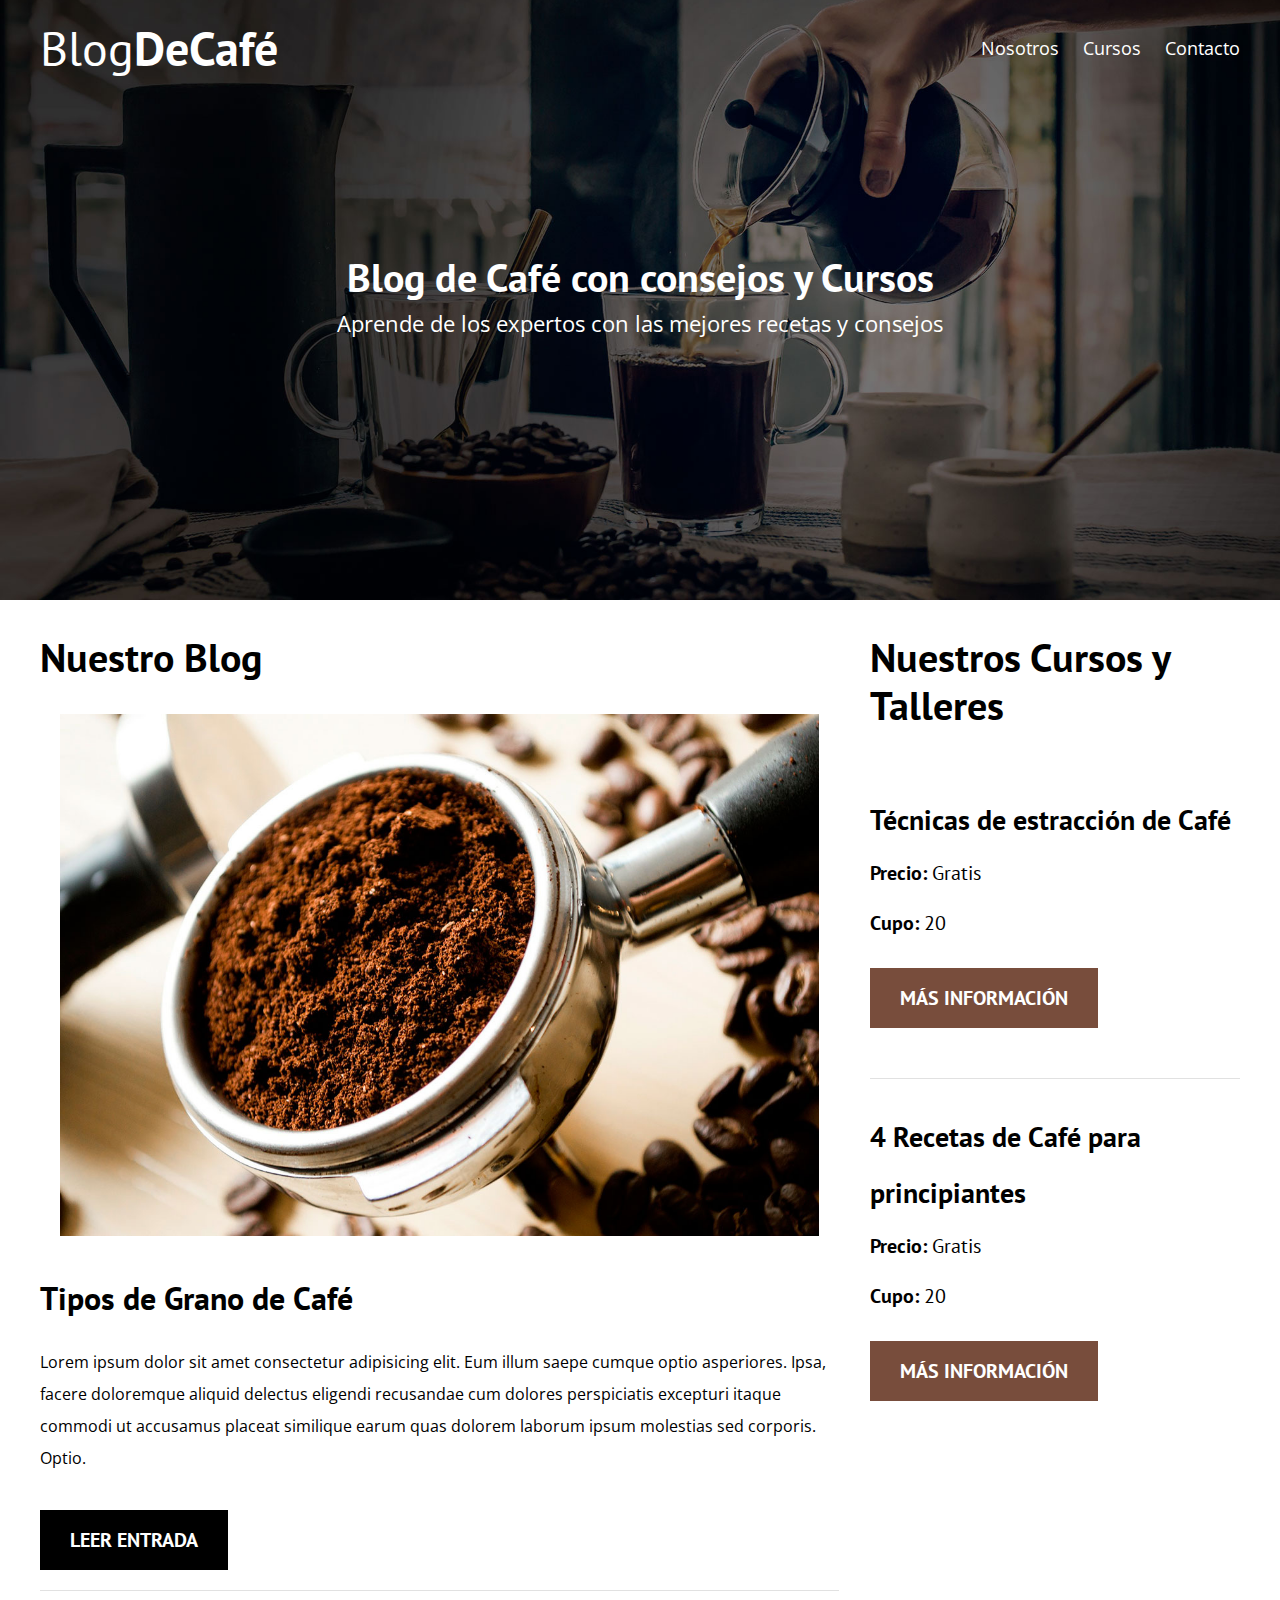
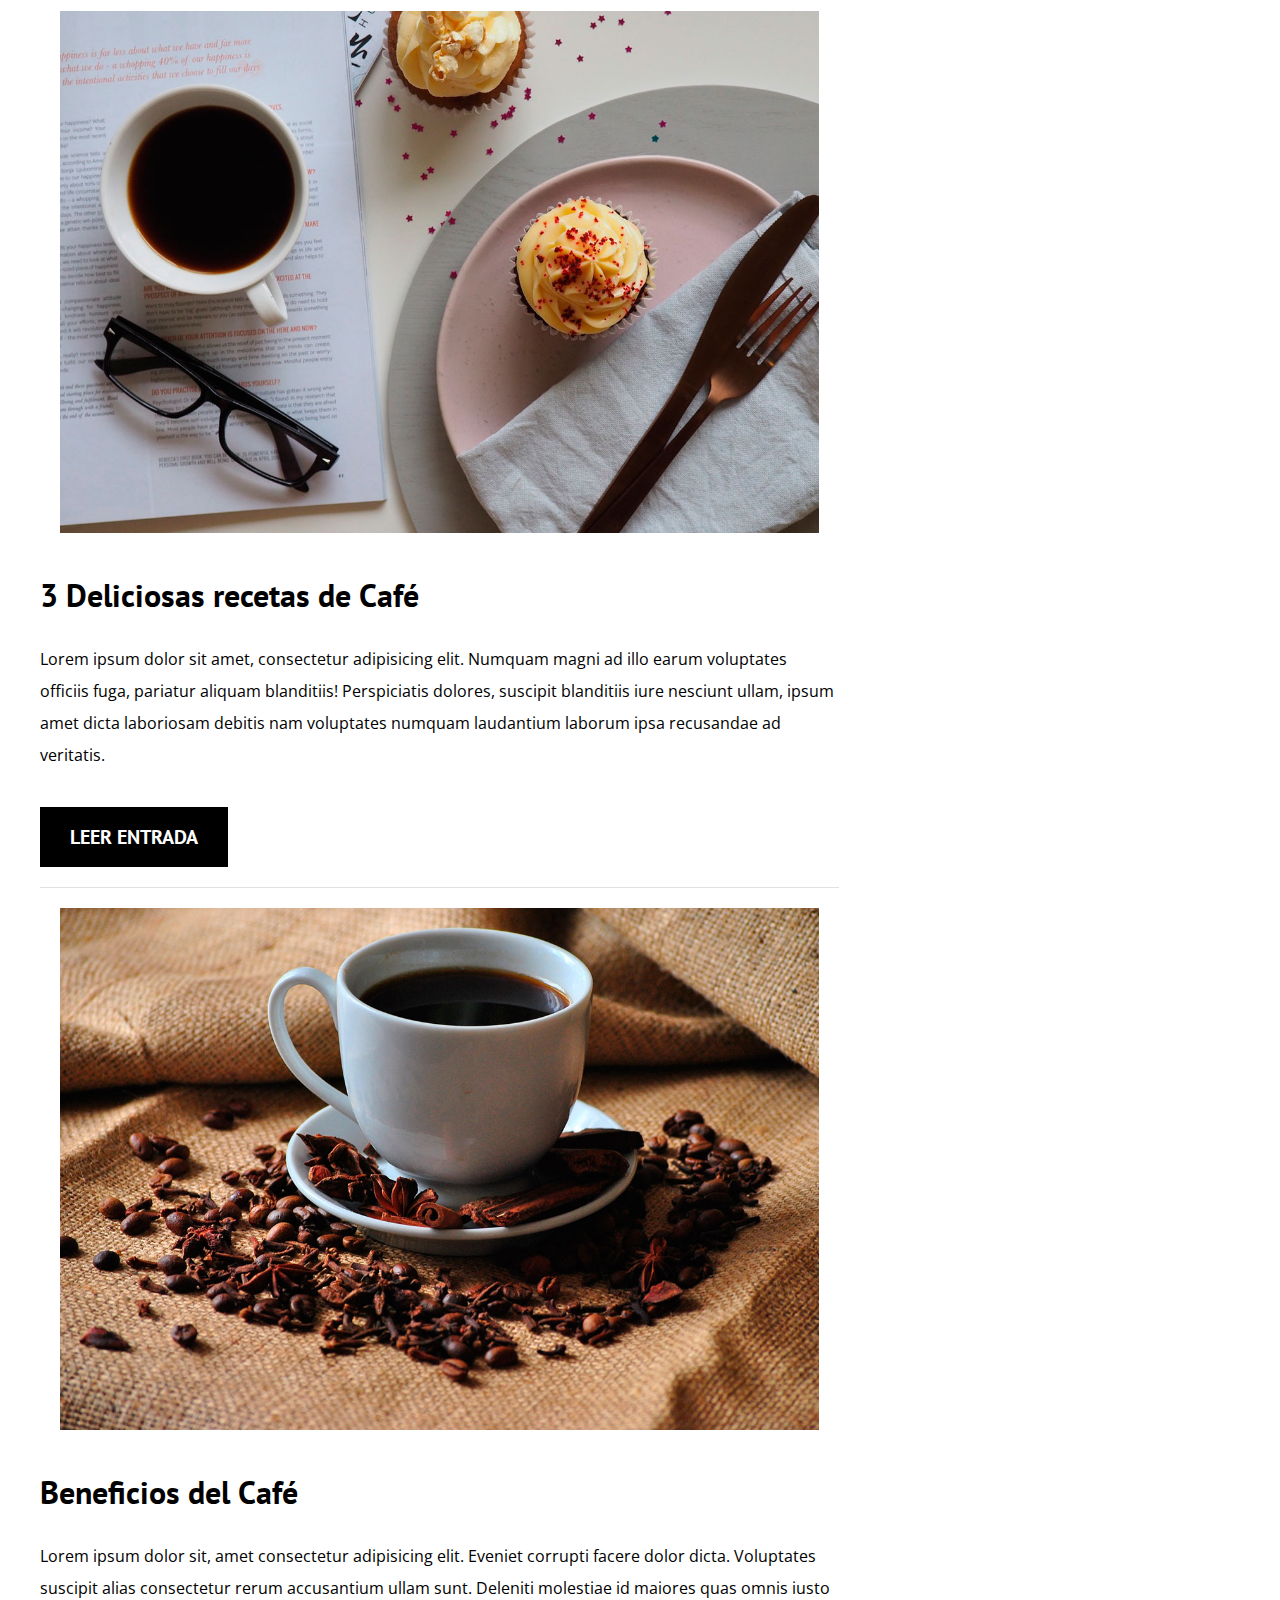
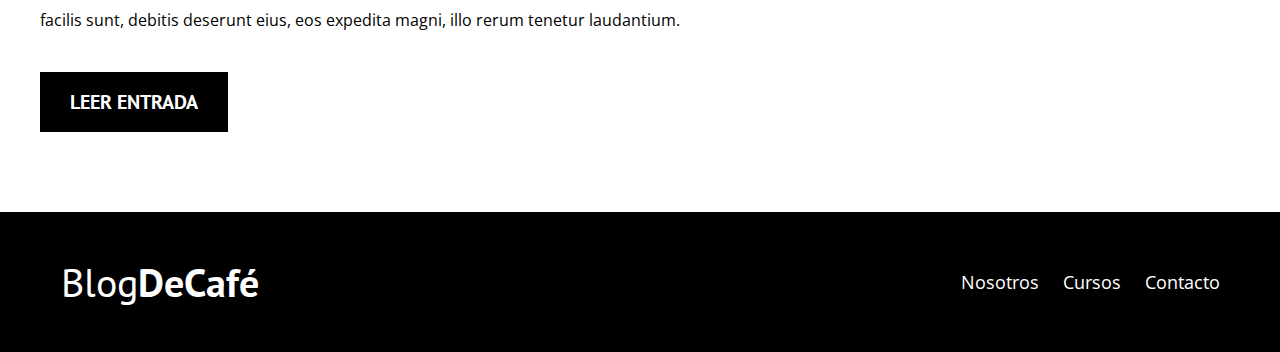
==== index.html @ 25f3b436 "Diseño responsive, Blog Cafe" ====
<!DOCTYPE html>
<html lang="es">

<head>
    <meta charset="UTF-8">
    <meta name="viewport" content="width=device-width, initial-scale=1.0">
    <meta http-equiv="X-UA-Compatible" content="ie=edge">
    <title>Blog de Café</title>
    <link href="https://fonts.googleapis.com/css?family=Open+Sans|PT+Sans:400,700&display=swap" rel="stylesheet">
    <link rel="stylesheet" href="css/normalize.css">
    <link rel="stylesheet" href="css/style.css">

</head>

<body>
    <header class="site-header">
        <div class="contenedor">
            <div class="barra">
                <a href="/">
                    <h1 class="no-margin">Blog<span>DeCafé</span></h1>
                </a>

                <nav class="navegacion">
                    <a href="nosotros.html">Nosotros</a>
                    <a href="cursos.html">Cursos</a>
                    <a href="contacto.html">Contacto</a>
                </nav>
            </div> <!-- Barra -->

            <div class="texto-header">
                <h2 class="no-margin">Blog de Café con consejos y Cursos</h2>
                <p class="no-margin">Aprende de los expertos con las mejores recetas y consejos</p>
            </div>

        </div><!-- Contenedor -->
    </header>

        <div class="contenido-principal contenedor">
            <main class="blog">
                <h2>Nuestro Blog</h2>

                <article class="entrada-blog">
                    <div class="imagen">
                        <img src="img/blog1.jpg" alt="imagen blog">
                    </div>

                    <div class="contenido-blog">
                        <h3 class="no-margin">Tipos de Grano de Café</h3>
                        <p>Lorem ipsum dolor sit amet consectetur adipisicing elit. Eum illum saepe cumque optio asperiores. Ipsa, facere doloremque aliquid delectus eligendi recusandae cum dolores perspiciatis excepturi itaque commodi ut accusamus placeat similique earum quas dolorem laborum ipsum molestias sed corporis. Optio.</p>
                    <a href="entrada.html" class="btn btn-primario">Leer Entrada</a>
                    </div>
                </article>

                <article class="entrada-blog">
                    <div class="imagen">
                        <img src="img/blog2.jpg" alt="imagen blog">
                    </div>
                    
                    <div class="contenido-blog">
                        <h3 class="no-margin">3 Deliciosas recetas de Café</h3>
                        <p>Lorem ipsum dolor sit amet, consectetur adipisicing elit. Numquam magni ad illo earum voluptates officiis fuga, pariatur aliquam blanditiis! Perspiciatis dolores, suscipit blanditiis iure nesciunt ullam, ipsum amet dicta laboriosam debitis nam voluptates numquam laudantium laborum ipsa recusandae ad veritatis.</p>
                        <a href="entrada.html" class="btn btn-primario">Leer Entrada</a>
                    </div>
                </article>

                <article class="entrada-blog">
                    <div class="imagen">
                        <img src="img/blog3.jpg" alt="imagen blog">
                    </div>
                    
                    <div class="contenido-blog">
                        <h3 class="no-margin">Beneficios del Café</h3>
                        <P>Lorem ipsum dolor sit, amet consectetur adipisicing elit. Eveniet corrupti facere dolor dicta. Voluptates suscipit alias consectetur rerum accusantium ullam sunt. Deleniti molestiae id maiores quas omnis iusto facilis sunt, debitis deserunt eius, eos expedita magni, illo rerum tenetur laudantium.</P>
                        <a href="entrada.html" class="btn btn-primario">Leer Entrada</a>
                    </div>
                </article>
            </main>

            <aside class="cursos">
                <h2>Nuestros Cursos y Talleres</h2>

                <ul class="cursos-lista">
                    <li class="curso">
                        <h4 class="no-margin">Técnicas de estracción de Café</h4>
                        <p class="no-margin">Precio: <span>Gratis</span></p>
                        <p class="no-margin">Cupo: <span>20</span></p>
                        <a href="cursos.html" class="btn btn-secundario">Más Información</a>
                    </li>

                    <li class="curso">
                        <h4 class="no-margin">4 Recetas de Café para principiantes</h4>
                        <p class="no-margin">Precio: <span>Gratis</span></p>
                        <p class="no-margin">Cupo: <span>20</span></p>
                        <a href="cursos.html" class="btn btn-secundario">Más Información</a>
                    </li>
                </ul>

            </aside>
        </div>


        <footer class="site-footer">
            <div class="contenedor">
                <div class="barra">
                        <p class="no-margin">Blog<span>DeCafé</span></p>
    
                    <nav class="navegacion">
                        <a href="nosotros.html">Nosotros</a>
                        <a href="cursos.html">Cursos</a>
                        <a href="contacto.html">Contacto</a>
                    </nav>
                </div> <!-- Barra -->
    
            </div>
        </footer>
    
</body>

</html>
---- css/style.css ----
html {
    box-sizing: border-box;
    font-size: 62.5%;
    /*1rem = 10px*/
}

*,
*:before,
*:after {
    box-sizing: inherit;
}

body {
    font-family: 'Open Sans', sans-serif;
    font-size: 1.6rem;
    line-height: 2;
}

/* Globales */

.contenedor {
    width: 95%;
    max-width: 1200px;
    margin: 0 auto;
}

h1,
h2,
h3,
h4 {
    font-family: 'PT Sans', sans-serif;
}

h1 {
    font-size: 4.8rem;
}

h2 {
    font-size: 4rem;
    line-height: 1.2;
}

h3 {
    font-size: 3.2rem;
}

h4 {
    font-size: 2.8rem;
}

img {
    max-width: 100%;
}

.imagen {
    margin: 2rem;
}


/* Utilidades */

.centrar-texto {
    text-align: center;
}

.no-margin {
    margin: 0;
}

.btn {
    display: block;
    text-align: center;
    text-transform: uppercase;
    text-decoration: none;
    font-size: 2rem;
    padding: 1rem 3rem;
    margin: 2rem 0;
    font-family: 'PT Sans', sans-serif;
    font-weight: 700;
    color: #ffffff;
    flex: 0 0 100%;
}

.btn:hover {
    cursor: pointer;
}

@media (min-width: 768px) {
    .btn {
        display: inline-block;
        flex: 0 0 auto;
    }

}

.btn-primario {
    background: #000000;
}

.btn-secundario {
    background-color: #784d3c;
}

/* Grid */
@media (min-width: 768px) {
    .grid {
        display: flex;
        justify-content: space-between;
        flex-wrap: wrap;
    }

    .centrar-columnas {
        justify-content: center;
    }

    .columnas-4 {
        flex: 0 0 calc(33.3% - 1rem);
    }

    .columnas-6 {
        flex: 0 0 calc(50% - 1rem);
    }

    .columnas-8 {
        flex: 0 0 calc(66.6% - 1rem);
    }

    .columnas-10 {
        flex: 0 0 calc(83.3% - 1rem);
    }

    .columnas-12 {
        flex: 0 0 100%;
    }
    
}

/* Header */
@media (min-width: 768px) {
    .barra {
        display: flex;
        justify-content: space-between;
        align-items: center;
    }
}

.site-header {
    background: url(../img/banner.jpg) no-repeat center center;
    background-size: cover;
    height: 60rem;
}


.site-header a {
    text-decoration: none;
    color: #ffffff;
}

.site-header h1 {
    text-align: center;
    font-weight: 400;
}

.site-header span {
    font-weight: 700;
}

/* Navegacion */
.navegacion a {
    text-align: center;
    display: block;
    font-size: 1.8rem;
    color: #ffffff;
    text-decoration: none;
}

@media (min-width: 768px) {
    .navegacion a {
        display: inline;
        margin-right: 2rem;
    }

    .navegacion a:last-of-type {
        margin: 0;
    }
}


/* Header texto */

.texto-header {
    text-align: center;
    color: #ffffff;
    margin-top: 5rem;
}

@media (min-width: 768px) {
    .texto-header {
        margin-top: 15.7rem;
    }
}

.texto-header p {
    font-size: 2.2rem;
}

/* Contenido principal */

.contenido-principal {
    display: flex;
    flex-wrap: wrap;
}

.blog,
.cursos {
    flex: 0 0 100%;
}

.cursos {
    order: -1;
}

@media (min-width: 768px) {
    .contenido-principal {
        justify-content: space-between;
    }

    .blog {
        flex-basis: 66.6%;
    }

    .cursos {
        flex-basis: calc(33.3% - 3rem);
        order: 2;
    }
}

.entrada-blog {
    margin-bottom: 2rem;
    border-bottom: 1px solid #e1e1e1;
}

.entrada-blog:last-of-type {

    border: unset;
}

/* Barra Lateral */

.cursos-lista {
    padding: 0;
    list-style: none;
}

.curso {
    padding: 3rem 0;
    border-bottom: 1px solid #e1e1e1;
}

.curso:last-of-type {
    border: none;
}

.curso p {
    font-family: 'PT Sans', sans-serif;
    font-weight: 700;
    font-size: 2rem;
    line-height: 2.5;
}

.curso p span,
.curso p.descripcion {
    font-weight: 400;
}

/* Footer */

.site-footer {
    background: #000000;
    padding: 3rem;
    margin-top: 4rem;
}

.site-footer p {
    color: #ffffff;
    font-size: 4rem;
    font-weight: 400;
    font-family: 'PT Sans', sans-serif;
    text-align: center;
}

.site-footer p span {
    font-weight: 700;
}

/* Contacto */
.formulario-contacto {
    background: #ffffff;
    padding: 5rem;
}
@media (min-width: 768px) {
    .formulario-contacto {
        margin-top:-10rem;
    }
}

.formulario-contacto .campo {
    display: flex;
    justify-content: space-between;
    margin-bottom: 2rem;
}

.formulario-contacto .campo label {
    flex: 0 0 8rem;
}

.formulario-contacto .campo input:not([type="submit"]),
.formulario-contacto .campo textarea {
    flex: 1;
    border: 1px solid #e1e1e1;
    padding: 1rem;
}

.formulario-contacto .campo textarea {
    height: 20rem;
}

.formulario-contacto .enviar {
    display: flex;
    justify-content: flex-end;
}
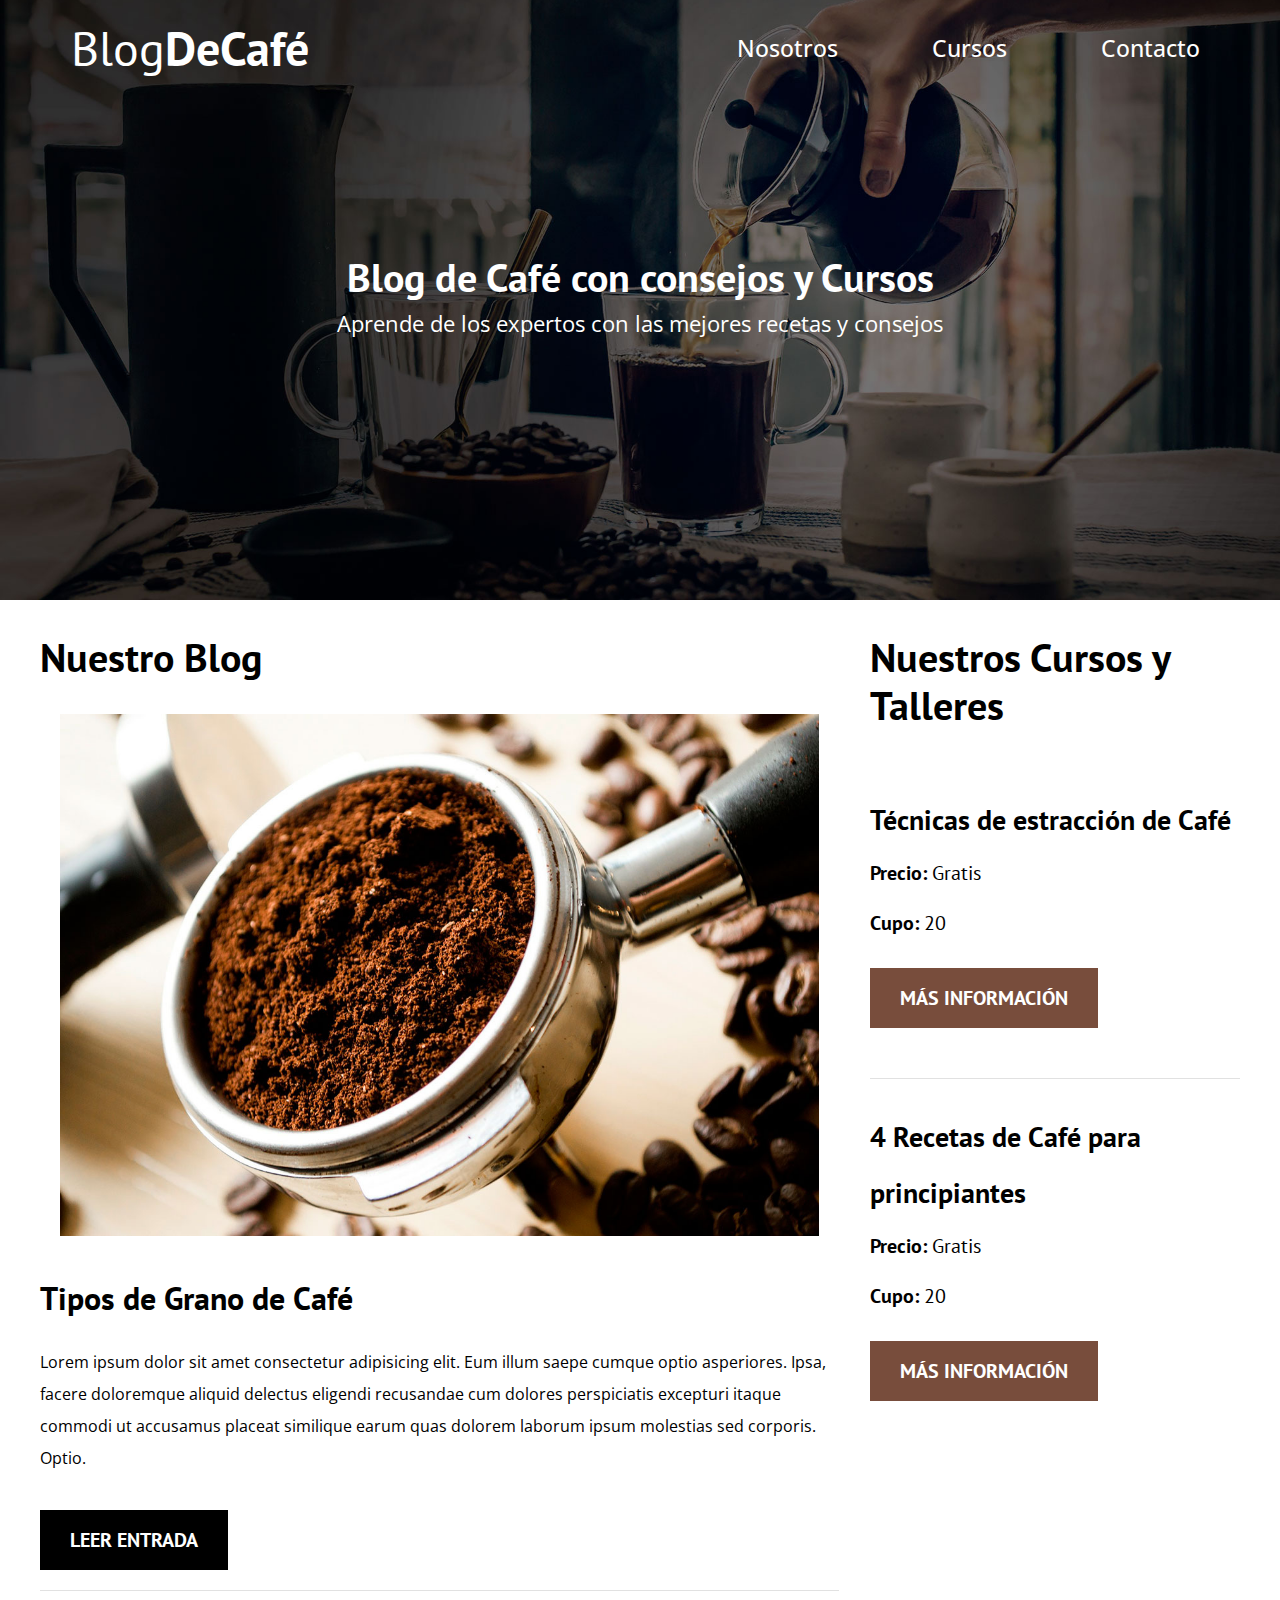
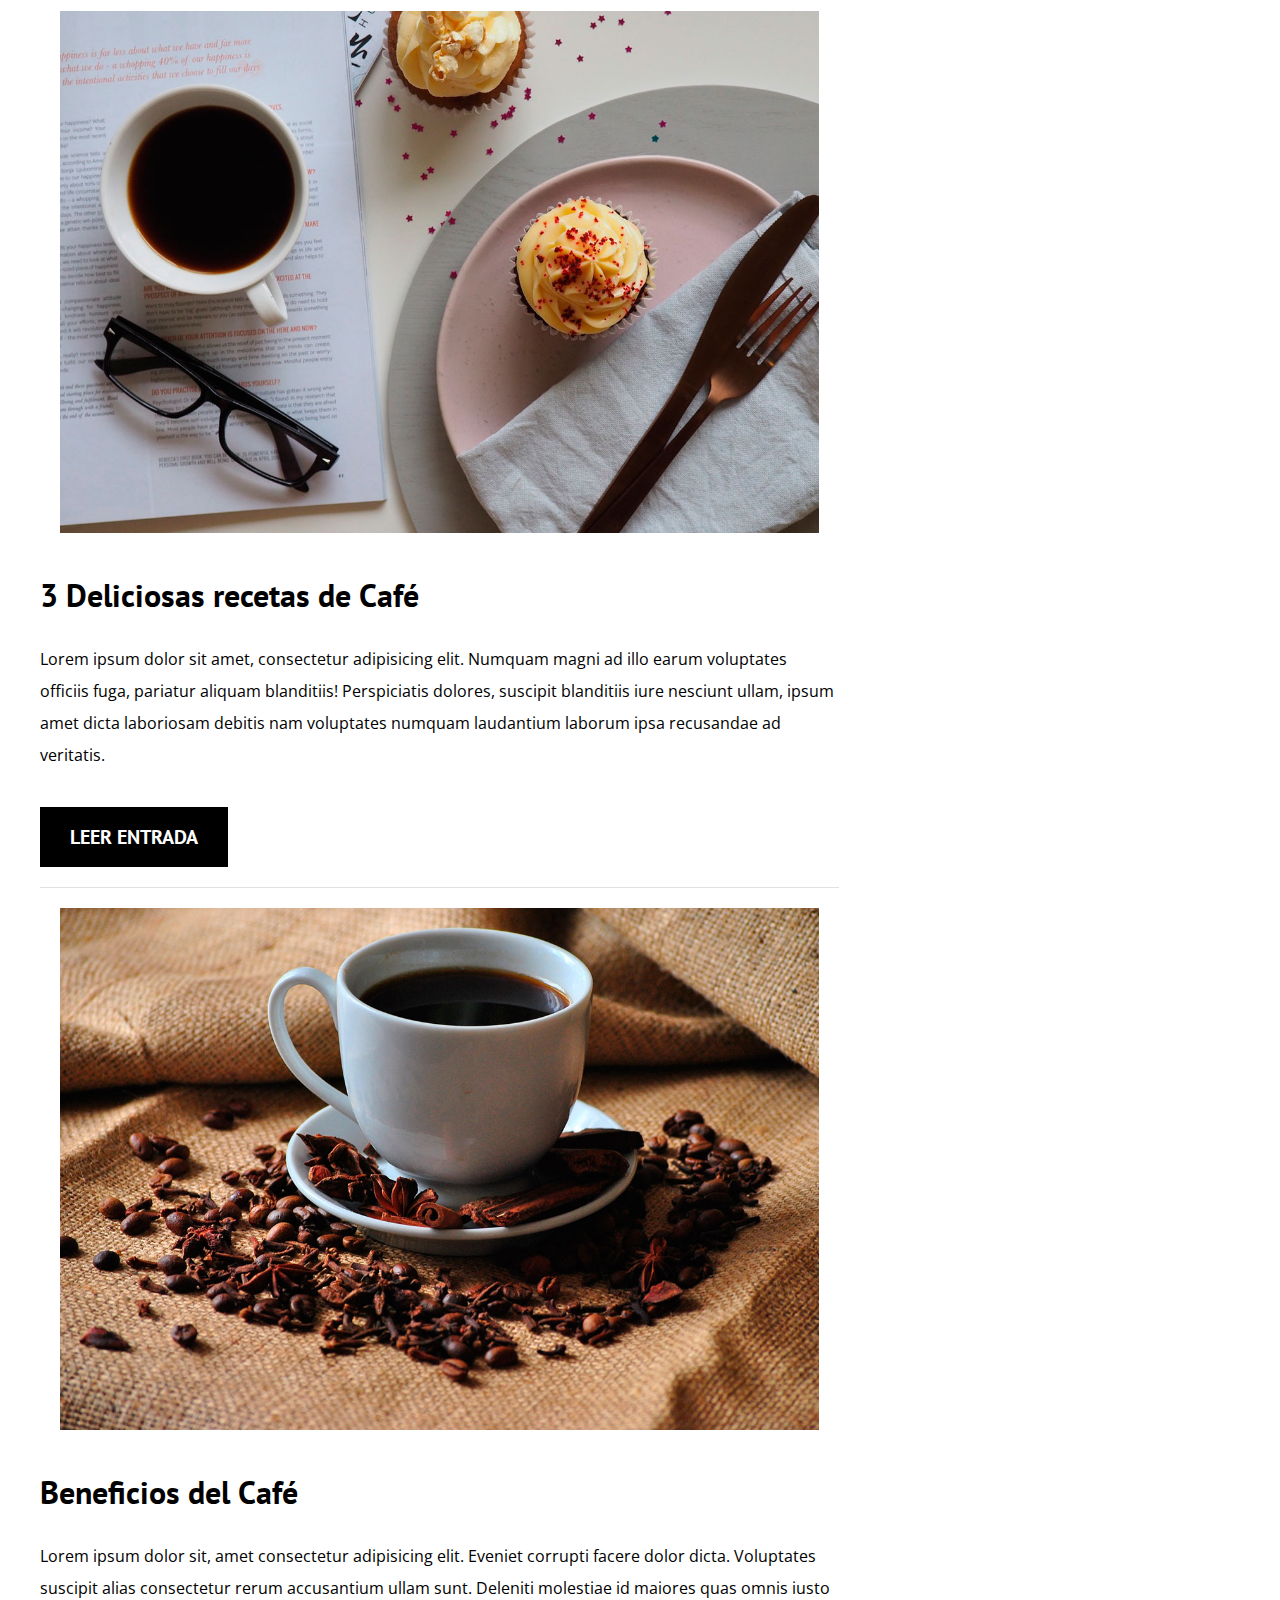
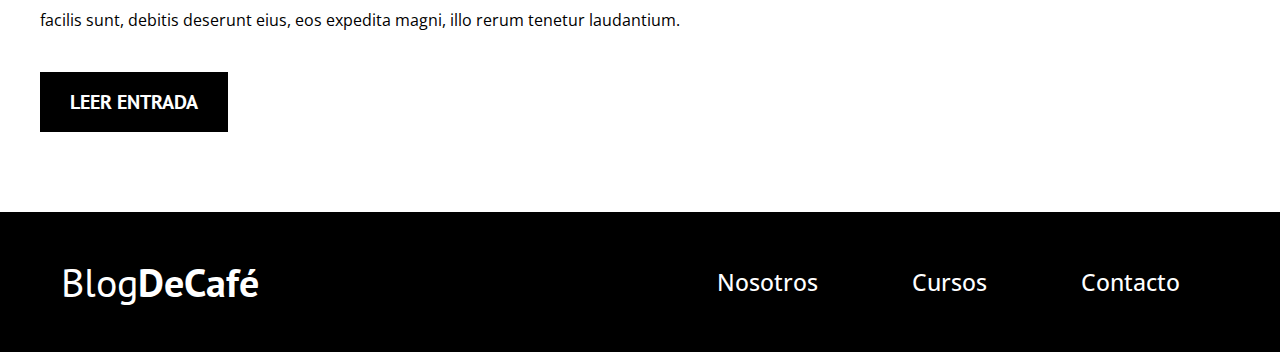
==== commit 83366434: "Anexo de JS para menu movil" ====
--- a/index.html
+++ b/index.html
@@ -15,22 +15,29 @@
 <body>
     <header class="site-header">
         <div class="contenedor">
-            <div class="barra">
-                <a href="/">
-                    <h1 class="no-margin">Blog<span>DeCafé</span></h1>
-                </a>
+                <div class="barra grid">
 
-                <nav class="navegacion">
-                    <a href="nosotros.html">Nosotros</a>
-                    <a href="cursos.html">Cursos</a>
-                    <a href="contacto.html">Contacto</a>
-                </nav>
-            </div> <!-- Barra -->
-
-            <div class="texto-header">
-                <h2 class="no-margin">Blog de Café con consejos y Cursos</h2>
-                <p class="no-margin">Aprende de los expertos con las mejores recetas y consejos</p>
-            </div>
+                    <a href="/" class="columnas-8">
+                        <h1 class="no-margin">Blog<span>DeCafé</span></h1>
+                    </a>
+    
+                    <div class="menu-movil">
+                        <span></span>
+                        <span></span>
+                        <span></span>
+                    </div>
+    
+                        <nav class="navegacion">
+                            <a href="nosotros.html">Nosotros</a>
+                            <a href="cursos.html">Cursos</a>
+                            <a href="contacto.html">Contacto</a>
+                        </nav>
+                </div> <!-- Barra -->
+    
+                <div class="texto-header">
+                    <h2 class="no-margin">Blog de Café con consejos y Cursos</h2>
+                    <p class="no-margin">Aprende de los expertos con las mejores recetas y consejos</p>
+                </div>
 
         </div><!-- Contenedor -->
     </header>
@@ -116,4 +123,6 @@
     
 </body>
 
+<script src="https://code.jquery.com/jquery-3.4.1.min.js"></script>
+<script src="js/script.js"></script>
 </html>--- a/css/style.css
+++ b/css/style.css
@@ -102,10 +102,11 @@
 }
 
 /* Grid */
-@media (min-width: 768px) {
+
     .grid {
         display: flex;
-        justify-content: space-between;
+        justify-content: space-evenly;
+        align-items: center;
         flex-wrap: wrap;
     }
 
@@ -113,6 +114,10 @@
         justify-content: center;
     }
 
+    .columnas-2 {
+        flex: 0 0 calc(16.7% - 1rem);
+    }
+
     .columnas-4 {
         flex: 0 0 calc(33.3% - 1rem);
     }
@@ -132,16 +137,24 @@
     .columnas-12 {
         flex: 0 0 100%;
     }
-    
-}
+
 
 /* Header */
+
+.barra {
+    position: relative;
+}
+
 @media (min-width: 768px) {
     .barra {
         display: flex;
         justify-content: space-between;
         align-items: center;
     }
+
+    .barra > a {
+        flex: 0 0 25%;
+    }
 }
 
 .site-header {
@@ -174,10 +187,61 @@
     text-decoration: none;
 }
 
-@media (min-width: 768px) {
+.menu-movil:hover {
+    cursor: pointer;
+}
+
+.menu-movil span {
+    display: block;
+    background-color: #ffffff;
+    width: 40px;
+    height: 5px;
+    margin-bottom: .5rem;
+}
+
+
+@media (min-width: 768px) {
+    .menu-movil {
+        display: none;
+    }
+}
+
+.navegacion {
+    position: absolute;
+    top: 80%;
+    background-color: #000000be;
+    width: 100%;
+    display: none;
+}
+
+.navegacion a {
+    margin-bottom: 2rem;
+    padding: 1rem 4rem;
+    transition: all .3s ease;
+    font-weight: 500;
+    font-size: 2.3rem;
+}
+
+.navegacion a:last-of-type {
+    margin-bottom: 0;
+}
+
+.navegacion a:hover {
+    background-color: #e1e1e1;
+    color: #000000;
+}
+
+@media (min-width: 768px) {
+    .navegacion {
+        display: block !important;
+        position: unset;
+        background-color: unset;
+        width: unset;
+    }
     .navegacion a {
         display: inline;
-        margin-right: 2rem;
+        margin-right: 1rem;
+        margin-bottom: 0;
     }
 
     .navegacion a:last-of-type {
